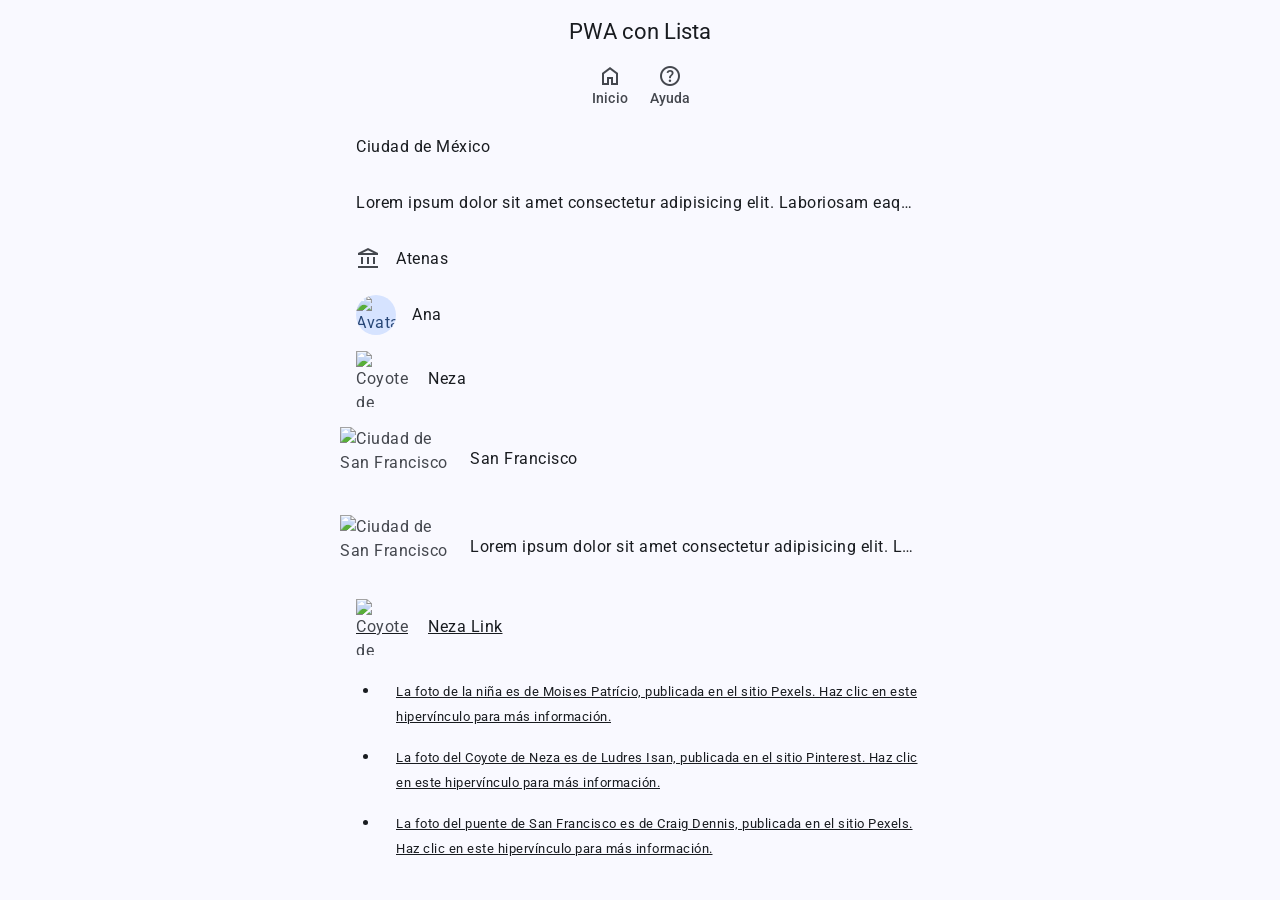
==== public/index.html @ 95510c3b "primer paso" ====
<!DOCTYPE html>
<html lang="es" class="light dark">

<head>

 <meta charset="UTF-8">

 <title>PWA con Lista</title>

 <!-- Resumen para los motores de búsqueda. -->
 <meta name="description" content="Ejemplo de PWA con Material Design">

 <script type="module" src="js/registraServiceWorker.js"></script>
 <script type="module" src="libclienteweb/manejaErrores.js"></script>

 <meta name="viewport" content="width=device-width">

 <!-- Color de la barra de navegación de Chrome en dispositivos móviles. -->
 <meta name="theme-color" content="#fffbfe">

 <!-- Ícono para la página web, que normalmente se pone en la raíz del sitio.
  Puede ser diferente para cada página. -->
 <link rel="icon" sizes="32x32" href="favicon.ico">

 <!-- Configuración de la PWA para Chrome, Edge y Safari.
  Debe ponerse en todas las páginas. -->
 <link rel="manifest" href="site.webmanifest">
 <link rel="stylesheet" href="css/material-symbols-outlined.css">
 <link rel="stylesheet" href="material-tokens/css/baseline.css">
 <link rel="stylesheet" href="css/estilos.css">

 <!-- Permite a los navegadores, que como Safari no soportan el estándar
  completo de custom elementsm, lo cumplan totalmente. Debe ponerse en todas
  las páginas. -->
 <script src="ungap/es.js"></script>

 <script type="module" src="libmde/md-app-bar.js"></script>
 <script type="module" src="js/nav-tab-fixed.js"></script>

 <link rel="stylesheet" href="libmde/md-tab.css">
 <link rel="stylesheet" href="libmde/md-list.css">
 <link rel="stylesheet" href="css/transicion_pestanas.css">

</head>

<body>

 <md-app-bar class="centered" adicional="tab">

  <h1>PWA con Lista</h1>

 </md-app-bar>

 <nav-tab-fixed id="tab"></nav-tab-fixed>

 <section>

  <ul class="md-list">

   <li class="md-one-line">
    <span class="headline">
     Ciudad de México
    </span>
   </li>

   <li class="md-one-line">
    <span class="headline">
     Lorem ipsum dolor sit amet consectetur adipisicing elit.
     Laboriosam eaque unde voluptates tempore ad suscipit libero, saepe neque
     illo amet, eos ea similique quia, maiores tenetur modi nobis expedita
     alias!
    </span>
   </li>

   <li class="md-one-line icon">
    <span class="material-symbols-outlined">account_balance</span>
    <span class="headline">
     Atenas
    </span>
   </li>

   <li class="md-one-line avatar">
    <img alt="Avatar de Ana" src="img/pexels-moises-patrício-10961948.jpg">
    <span class="headline">
     Ana
    </span>
   </li>

   <li class="md-one-line image">
    <img alt="Coyote de Neza" src="img/Escultura_de_coyote.jpeg">
    <span class="headline">
     Neza
    </span>
   </li>

   <li class="md-one-line video">
    <img alt="Ciudad de San Francisco"
     src="img/pexels-craig-dennis-3701822.jpg">
    <span class="headline">
     San Francisco
    </span>
   </li>

   <li class="md-one-line video">
    <img alt="Ciudad de San Francisco"
     src="img/pexels-craig-dennis-3701822.jpg">
    <span class="headline">
     Lorem ipsum dolor sit amet consectetur adipisicing elit.
     Laboriosam eaque unde voluptates tempore ad suscipit libero, saepe neque
     illo amet, eos ea similique quia, maiores tenetur modi nobis expedita
    </span>
   </li>

   <li>
    <a class="md-one-line image" target="_blank" rel="noopener noreferrer"
     href="https://culturacolectiva.com/historia/ciudad-neza-su-historia-en-fotografias/">
     <img alt="Coyote de Neza" src="img/Escultura_de_coyote.jpeg">
     <span class="headline">
      Neza Link
     </span>
    </a>
   </li>

  </ul>

  <footer>
   <ul>
    <li>
     <p>
      <small>
       <a target="_blank" rel="noopener noreferrer"
        href="https://www.pexels.com/es-es/foto/nina-mono-cara-sonriente-10961948/">
        La foto de la niña es de Moises Patrício, publicada en el sitio Pexels.
        Haz clic en este hipervínculo para más información.
       </a>
      </small>
     </p>
    </li>
    <li>
     <p>
      <small>
       <a target="_blank" rel="noopener noreferrer"
        href="https://www.pinterest.com.mx/ludresi/">
        La foto del Coyote de Neza es de Ludres Isan, publicada en el sitio
        Pinterest. Haz clic en este hipervínculo para más información.
       </a>
      </small>
     </p>
    </li>
    <li>
     <p>
      <small>
       <a target="_blank" rel="noopener noreferrer"
        href="https://www.pexels.com/es-es/foto/puente-golden-gate-san-francisco-california-3701822/">
        La foto del puente de San Francisco es de Craig Dennis, publicada en el
        sitio Pexels. Haz clic en este hipervínculo para más información.
       </a>
      </small>
     </p>
    </li>
   </ul>
  </footer>

 </section>

</body>

</html>
---- public/css/material-symbols-outlined.css ----
@font-face {
 font-family: 'Material Symbols Outlined';
 font-style: normal;
 font-display: block;
 src:
  url(../fonts/MaterialSymbolsOutlined[FILL\,GRAD\,opsz\,wght].woff2) format('woff2'),
  url(../fonts/MaterialSymbolsOutlined[FILL\,GRAD\,opsz\,wght].ttf) format('truetype');
}

.material-symbols-outlined {
 font-family: 'Material Symbols Outlined';
 font-weight: normal;
 font-style: normal;
 font-display: block;
 font-size: 1.5rem;
 width: 1.5rem;
 height: 1.5rem;
 display: inline-block;
 line-height: 1;
 text-transform: none;
 letter-spacing: normal;
 word-wrap: normal;
 white-space: nowrap;
 direction: ltr;
}
---- public/material-tokens/css/baseline.css ----
/*
 Copyright 2016 Google Inc. All rights reserved.

 Licensed under the Apache License, Version 2.0 (the "License");
 you may not use this file except in compliance with the License.
 You may obtain a copy of the License at

     http://www.apache.org/licenses/LICENSE-2.0

 Unless required by applicable law or agreed to in writing, software
 distributed under the License is distributed on an "AS IS" BASIS,
 WITHOUT WARRANTIES OR CONDITIONS OF ANY KIND, either express or implied.
 See the License for the specific language governing permissions and
 limitations under the License.
*/

@import url(palette.css);
@import url(typography.css);
@import url(colors.css);
@import url(shape.css);
@import url(motion.css);
@import url(state.css);
@import url(elevation.css);
@import url(theme/light.css) screen and (prefers-color-scheme: light);
@import url(theme/dark.css) screen and (prefers-color-scheme: dark);
---- public/css/estilos.css ----
html {
 /* Indica los temas del sistema operativo que son soportados. */
 color-scheme: light dark;
 --tabWidth: 3.75rem;
 --anchoNav: 22.5rem;
}

body>section,
form>section {
 max-width: 600px;
 margin-left: auto;
 margin-right: auto;
}

/* Fonts utilizados */

/* Definición de Roboto Variable (Normal) */
@font-face {
 font-family: 'Roboto';
 src: url('../fonts/Roboto-VariableFont_wdth,wght.ttf') format('truetype');
 /* Rango del eje de peso (wght) */
 font-weight: 100 900;
 /* Rango del eje de anchura (wdth) */
 font-stretch: 75% 100%;
 font-style: normal;
 /* Mejora el rendimiento de carga de texto */
 font-display: swap;
}

/* Definición de Roboto Variable (Itálica) */
@font-face {
 font-family: 'Roboto';
 src: url('../fonts/Roboto-Italic-VariableFont_wdth,wght.ttf') format('truetype');
 font-weight: 100 900;
 font-stretch: 75% 100%;
 font-style: italic;
 font-display: swap;
}

html {
 --Font: -apple-system, BlinkMacSystemFont, Roboto, sans-serif;
 --colIntIos: white;
 --colIntIosOnBk: #2acc2a;
 --colIntIosOnBkFc: #1bbb1b;
 --colIntIosOffBk: #dbdbdb;
 --colIntIosOffBkFc: #BDBDBD;
 /* Plain typeface */
 --md-ref-typeface-plain: var(--Font);
 /* Brand typeface */
 --md-ref-typeface-brand: var(--Font);
 --md-sys-typescale-label-large-weight-prominent:
  var(--md-ref-typeface-weight-bold);
 --md-box_shadow_level4:
  0 var(--md-sys-elevation-level4) var(--md-sys-elevation-level4) var(--md-sys-color-shadow);
 --md-box_shadow_level3:
  0 var(--md-sys-elevation-level3) var(--md-sys-elevation-level3) var(--md-sys-color-shadow);
 --md-box_shadow_level2:
  0 var(--md-sys-elevation-level2) var(--md-sys-elevation-level2) var(--md-sys-color-shadow);
 --md-box_shadow_level1:
  0 var(--md-sys-elevation-level1) var(--md-sys-elevation-level1) var(--md-sys-color-shadow);
 --md-box_shadow_level0: none;
 --iconSize: 1.5rem;
 --avatarSize: 2.5rem;
 --imageSize: 3.5rem;
 --videoWidth: 7.125rem;
 --videoHeight: 4rem;
 --md-sys-state-focus-indicator-outer-offset: 0.125rem;
 --md-sys-state-focus-indicator-thickness: 0.1875rem;
 /* Pressed state layer opacity */
 --state-pressed-transparency-percentage: 84%;
 /* Focus state layer opacity */
 --state-focus-transparency-percentage: 88%;
 /* Hover state layer opacity */
 --state-hover-transparency-percentage: 92%;
 background-color: var(--md-sys-color-background);
}

/* Quita un borde rojo que coloca Firefox. */
:-moz-ui-invalid {
 box-shadow: none;
}

body {
 margin: 0;
 font-family: var(--md-sys-typescale-body-large-font);
 font-weight: var(--md-sys-typescale-body-large-weight);
 font-size: var(--md-sys-typescale-body-large-size);
 font-style: var(--md-sys-typescale-body-large-font-style);
 letter-spacing: var(--md-sys-typescale-body-large-tracking);
 line-height: var(--md-sys-typescale-body-large-line-height);
 text-transform: var(--md-sys-typescale-body-large-text-transform);
 text-decoration: var(--md-sys-typescale-body-large-text-decoration);
 color: var(--md-sys-color-on-background);
 background-color: var(--md-sys-color-background);
}

p {
 margin: 1rem;
}

a {
 color: var(--md-sys-color-on-background);
}

@media (prefers-color-scheme: light) {
 html {
  --md-riple-color: #00000020;
 }
}

@media (prefers-color-scheme: dark) {
 html {
  --md-riple-color: #ffffff40;
 }
}

@keyframes md-ripple {

 from {
  background-size: 100%;
 }

 to {
  background-size: 15000%;
 }

}
---- public/libmde/md-tab.css ----
.md-tab {
 display: flex;
 background-color: transparent;
 align-items: stretch;
 flex-wrap: nowrap;
 overflow-x: auto;
 position: sticky;
 z-index: 1;
}

.md-tab.fixed {
 justify-content: center;
}

.md-tab.scrollable {
 padding-left: 2rem;
 gap: 1rem;
}

.md-tab.scroll {
 background-color: var(--md-sys-color-surface-container-low);
}

.md-tab a {
 position: relative;
 display: flex;
 flex-direction: column;
 justify-content: start;
 align-items: center;
 color: var(--md-sys-color-on-surface-variant);
 font-family: var(--md-sys-typescale-title-small-font);
 font-weight: var(--md-sys-typescale-title-small-weight);
 font-size: var(--md-sys-typescale-title-small-size);
 font-style: var(--md-sys-typescale-title-small-font-style);
 letter-spacing: var(--md-sys-typescale-title-small-tracking);
 line-height: var(--md-sys-typescale-title-small-line-height);
 text-transform: var(--md-sys-typescale-title-small-text-transform);
 text-decoration: var(--md-sys-typescale-title-small-text-decoration);
 text-align: center;
 box-sizing: border-box;
 border-bottom: 0.1875rem solid var(--md-sys-color-surface);
}

.md-tab.fixed a {
 flex: 0 0 var(--tabWidth);
}

.md-tab.scrollable a {
 flex: 0 0 auto;
}

.md-tab a.active {
 border-bottom-color: var(--md-sys-color-primary);
}

/* state layer */
.md-tab a::after {
 content: "";
 position: absolute;
 z-index: -1;
 top: 0;
 right: 0;
 left: 0;
 bottom: 0;
 background-color: transparent;
}

.md-tab span {
 font-size: var(--iconSize);
 height: var(--iconSize);
 width: var(--iconSize);
 color: var(--md-sys-color-on-surface-variant);
}

.md-tab .active span {
 color: var(--md-sys-color-primary);
 font-variation-settings: 'FILL' 1, 'wght' 700, 'GRAD' 0, 'opsz' 48;
}

.md-tab a:hover {
 color: var(--md-sys-color-on-surface);
}

/* state layer */
.md-tab a:hover::after {
 background-color: var(--md-sys-color-on-surface);
 opacity: var(--md-sys-state-hover-state-layer-opacity);
}

.md-tab a.active:hover {
 color: var(--md-sys-color-primary);
}

/* state layer */
.md-tab a.active:hover::after {
 background-color: var(--md-sys-color-primary);
 opacity: var(--md-sys-state-hover-state-layer-opacity);
}

.md-tab a:hover span {
 color: var(--md-sys-color-on-surface);
}

.md-tab a.active:hover span {
 color: var(--md-sys-color-primary);
}

.md-tab a:focus {
 outline: none;
}

/* state layer */
.md-tab a:focus::after {
 background-color: var(--md-sys-color-on-surface);
 opacity: var(--md-sys-state-focus-state-layer-opacity);
}

/* state layer */
.md-tab a.active:focus::after {
 background-color: var(--md-sys-color-primary);
 opacity: var(--md-sys-state-hover-state-layer-opacity);
}

.md-tab a:active {
 background-position: center;
 background-image:
   radial-gradient(circle, var(--md-riple-color) 1%, transparent 1%);
 background-size: 100%;
 animation-name: md-ripple;
 animation-duration: var(--md-sys-motion-duration-500);
}

/* state layer */
.md-tab a:active::after {
 background-color: var(--md-sys-color-on-surface);
 opacity: var(--md-sys-state-pressed-state-layer-opacity);
}

/* state layer */
.md-tab a.active:active::after {
 background-color: var(--md-sys-color-primary);
 opacity: var(--md-sys-state-pressed-state-layer-opacity);
}
---- public/libmde/md-list.css ----
.md-list {
 margin: 0.5rem 0;
 padding: 0;
 list-style-type: none;
}

.md-list .md-one-line,
.md-list .md-two-line,
.md-list .md-three-line {
 position: relative;
 display: flex;
 box-sizing: border-box;
}

/* container */
.md-list .md-one-line::before,
.md-list .md-two-line::before,
.md-list .md-three-line::before {
 content: "";
 position: absolute;
 z-index: -2;
 top: 0;
 right: 0;
 left: 0;
 bottom: 0;
 background-color: var(--md-sys-color-surface);
}

/* state layer */
.md-list .md-one-line::after,
.md-list .md-two-line::after,
.md-list .md-three-line::after {
 content: "";
 position: absolute;
 z-index: -1;
 top: 0;
 right: 0;
 left: 0;
 bottom: 0;
 background-color: transparent;
}

.md-list .md-one-line {
 align-items: center;
 gap: 1rem;
 min-height: 3.5rem;
 padding: 0.5rem 1.5rem 0.5rem 1rem;
}

.md-list .md-one-line.video,
.md-list .md-two-line.video {
 padding: 0.75rem 1.5rem 0.75rem 0;
}

.md-list .md-two-line,
.md-list .md-three-line {
 flex-flow: column;
}

.md-list .md-two-line {
 justify-content: center;
 min-height: 4.5rem;
 padding: 0.5rem 1.5rem 0.5rem 1rem;
}

.md-list .md-two-line.icon,
.md-list .md-two-line.avatar,
.md-list .md-two-line.image,
.md-list .md-two-line.video,
.md-list .md-three-line.icon,
.md-list .md-three-line.avatar,
.md-list .md-three-line.image,
.md-list .md-three-line.video {
 display: grid;
 column-gap: 1rem;
 row-gap: 0;
 grid-template-areas:
  "img headline"
  "img supporting";
}

.md-list .md-two-line.icon,
.md-list .md-two-line.avatar,
.md-list .md-two-line.image,
.md-list .md-two-line.video {
 align-content: center;
 grid-template-rows: 1fr 1fr;
}

.md-list .md-two-line.icon,
.md-list .md-three-line.icon {
 grid-template-columns: var(--iconSize) 1fr;
}

.md-list .md-two-line.avatar,
.md-list .md-three-line.avatar {
 grid-template-columns: var(--avatarSize) 1fr;
}

.md-list .md-two-line.image,
.md-list .md-three-line.image {
 grid-template-columns: var(--imageSize) 1fr;
}

.md-list .md-two-line.video,
.md-list .md-three-line.video {
 grid-template-columns: var(--videoWidth) 1fr;
}

.md-list .md-three-line {
 align-content: flex-start;
 min-height: 5.5rem;
 padding: 0.75rem 1.5rem 0.75rem 1rem;
}

.md-list .md-three-line.video {
 padding: 0.75rem 1.5rem 0.75rem 0;
}

.md-list .md-three-line.icon,
.md-list .md-three-line.avatar,
.md-list .md-three-line.image,
.md-list .md-three-line.video {
 align-content: start;
 grid-template-rows: var(--md-sys-typescale-label-large-line-height) 1fr;
}

/* state layer */
.md-list .md-one-line:hover::after,
.md-list .md-two-line:hover::after,
.md-list .md-three-line:hover::after {
 background-color: var(--md-sys-color-on-surface);
 opacity: var(--md-sys-state-hover-state-layer-opacity);
}

/* state layer */
.md-list a.md-one-line:focus::after,
.md-list a.md-two-line:focus::after,
.md-list a.md-three-line:focus::after,
.md-list a.md-one-line:focus-visible::after,
.md-list a.md-two-line:focus-visible::after,
.md-list a.md-three-line:focus-visible::after {
 background-color: var(--md-sys-color-on-surface);
 opacity: var(--md-sys-state-focus-state-layer-opacity);
}

.md-list a:focus,
.md-list a:focus-visible {
 outline: none;
}

.md-list a:active {
 background-position: center;
 background-image:
  radial-gradient(circle, var(--md-riple-color) 1%, transparent 1%);
 background-size: 100%;
 animation-name: md-ripple;
 animation-duration: var(--md-sys-motion-duration-500);
 box-shadow: var(--md-box_shadow_level0) !important;
}

/* state layer */
.md-list a.md-one-line:active::after,
.md-list a.md-two-line:active::after,
.md-list a.md-three-line:active::after {
 background-color: var(--md-sys-color-on-surface);
 opacity: var(--md-sys-state-pressed-state-layer-opacity);
}

.md-list a.md-two-line,
.md-list a.md-three-line {
 text-decoration: none;
}

.md-list a.md-two-line .headline,
.md-list a.md-three-line .headline {
 text-decoration: underline;
}

.md-list .headline {
 grid-area: headline;
 display: block;
 box-sizing: border-box;
 color: var(--md-sys-color-on-surface);
 font-family: var(--md-sys-typescale-body-large-font);
 font-weight: var(--md-sys-typescale-body-large-weight);
 font-size: var(--md-sys-typescale-body-large-size);
 font-style: var(--md-sys-typescale-body-large-font-style);
 letter-spacing: var(--md-sys-typescale-body-large-tracking);
 line-height: var(--md-sys-typescale-body-large-line-height);
 text-transform: var(--md-sys-typescale-body-large-text-transform);
 text-decoration: var(--md-sys-typescale-body-large-text-decoration);
 max-height: var(--md-sys-typescale-body-large-line-height);
 white-space: nowrap;
 text-overflow: ellipsis;
 overflow: hidden;
}

.md-list .md-two-line.icon .headline,
.md-list .md-two-line.avatar .headline,
.md-list .md-two-line.image .headline,
.md-list .md-two-line.video .headline,
.md-list .md-three-line.icon .headline,
.md-list .md-three-line.avatar .headline,
.md-list .md-three-line.image .headline,
.md-list .md-three-line.video .headline {
 align-self: end;
}

.md-list .supporting {
 grid-area: supporting;
 display: -webkit-box;
 -webkit-box-orient: vertical;
 overflow: hidden;
 box-sizing: border-box;
 align-self: start;
 font-family: var(--md-sys-typescale-body-medium-font);
 font-weight: var(--md-sys-typescale-body-medium-weight);
 font-size: var(--md-sys-typescale-body-medium-size);
 font-style: var(--md-sys-typescale-body-medium-font-style);
 letter-spacing: var(--md-sys-typescale-body-medium-tracking);
 line-height: var(--md-sys-typescale-body-medium-line-height);
 text-transform: var(--md-sys-typescale-body-medium-text-transform);
 text-decoration: var(--md-sys-typescale-body-medium-text-decoration);
}

.md-list .md-two-line .supporting {
 max-height: var(--md-sys-typescale-body-medium-line-height);
 line-clamp: 1;
 -webkit-line-clamp: 1;
}

.md-list .md-three-line .supporting {
 max-height: calc(2 * var(--md-sys-typescale-body-medium-line-height));
 line-clamp: 2;
 -webkit-line-clamp: 2;
}

.md-list .avatar img,
.md-list .avatar label,
.md-list .avatar .material-symbols-outlined:first-child {
 flex-shrink: 0;
 background-color: var(--md-sys-color-primary-container);
 color: var(--md-sys-color-on-primary-container);
 border-radius: 50%;
 width: var(--avatarSize);
 height: var(--avatarSize);
}

.md-list .avatar label {
 display: inline-block;
 font-family: var(--md-sys-typescale-title-medium-font);
 font-weight: var(--md-sys-typescale-title-medium-weight);
 font-size: var(--md-sys-typescale-title-medium-size);
 font-style: var(--md-sys-typescale-title-medium-font-style);
 letter-spacing: var(--md-sys-typescale-title-medium-tracking);
 line-height: var(--md-sys-typescale-title-medium-line-height);
 text-transform: var(--md-sys-typescale-title-medium-text-transform);
 text-decoration: var(--md-sys-typescale-title-medium-text-decoration);
 overflow: hidden;
}

.md-list .avatar .material-symbols-outlined:first-child {
 font-size: var(--avatarSize);
}

.md-list .avatar.md-two-line img,
.md-list .avatar.md-two-line label,
.md-list .avatar.md-two-line .material-symbols-outlined:first-child {
 grid-area: img;
 align-self: center;
}

.md-list .avatar.md-three-line img,
.md-list .avatar.md-three-line label,
.md-list .avatar.md-three-line .material-symbols-outlined:first-child {
 grid-area: img;
 align-self: start;
}

.md-list .icon img,
.md-list .icon .material-symbols-outlined:first-child {
 flex-shrink: 0;
 color: var(--md-sys-color-on-surface-variant);
 width: var(--iconSize);
 height: var(--iconSize);
}

.md-list .icon .material-symbols-outlined:first-child {
 font-size: var(--iconSize);
}

.md-list .icon.md-two-line img,
.md-list .icon.md-two-line .material-symbols-outlined:first-child {
 grid-area: img;
 align-self: center;
}

.md-list .icon.md-three-line img,
.md-list .icon.md-three-line .material-symbols-outlined:first-child {
 grid-area: img;
 align-self: start;
}

.md-list .video img {
 flex-shrink: 0;
 color: var(--md-sys-color-on-surface-variant);
 width: var(--videoWidth);
 height: var(--videoHeight);
}

.md-list .video.md-two-line img {
 grid-area: img;
 align-self: center;
}

.md-list .video.md-three-line img {
 grid-area: img;
 align-self: start;
}

.md-list .image img,
.md-list .image .material-symbols-outlined:first-child {
 flex-shrink: 0;
 color: var(--md-sys-color-on-surface-variant);
 width: var(--imageSize);
 height: var(--imageSize);
}

.md-list .image .material-symbols-outlined:first-child {
 font-size: var(--imageSize);
}

.md-list .image.md-two-line img,
.md-list .image.md-two-line .material-symbols-outlined:first-child {
 grid-area: img;
 align-self: center;
}

.md-list .image.md-three-line img,
.md-list .image.md-three-line .material-symbols-outlined:first-child {
 grid-area: img;
 align-self: start;
}
---- public/css/transicion_pestanas.css ----
@view-transition {
 navigation: auto;
}

md-app-bar {
 view-transition-name: encabezado;
 background-color: var(--md-sys-color-surface);
 contain: layout;
}

section {
 view-transition-name: contenido;
 background-color: var(--md-sys-color-background);
 contain: layout;
}

@keyframes salePorLaIzquierda {
 from {
  transform: translateX(0);
  opacity: 1;
 }

 to {
  transform: translateX(-100%);
  opacity: 1;
 }
}

@keyframes entraPorLaDerecha {
 from {
  transform: translateX(100%);
  opacity: 1;
 }

 to {
  transform: translateX(0);
  opacity: 1;
 }
}

::view-transition-old(root),
::view-transition-new(root) {
 animation: none;
 mix-blend-mode: normal;
 opacity: 1 !important;
}

::view-transition-group(encabezado) {
 background-color: var(--md-sys-color-surface) !important;
}

::view-transition-group(contenido) {
 background-color: var(--md-sys-color-background) !important;
}

::view-transition-group(encabezado),
::view-transition-group(contenido) {
 animation-duration: var(--md-sys-motion-duration-1000);
 mix-blend-mode: normal !important;
 opacity: 1 !important;
 animation-fill-mode: both;
 overflow: hidden;
}

html::view-transition-old(encabezado) {
 animation-name: salePorLaIzquierda;
}

html::view-transition-new(encabezado) {
 animation-name: entraPorLaDerecha;
}

html::view-transition-old(contenido) {
 animation-name: salePorLaIzquierda;
}

html::view-transition-new(contenido) {
 animation-name: entraPorLaDerecha;
}
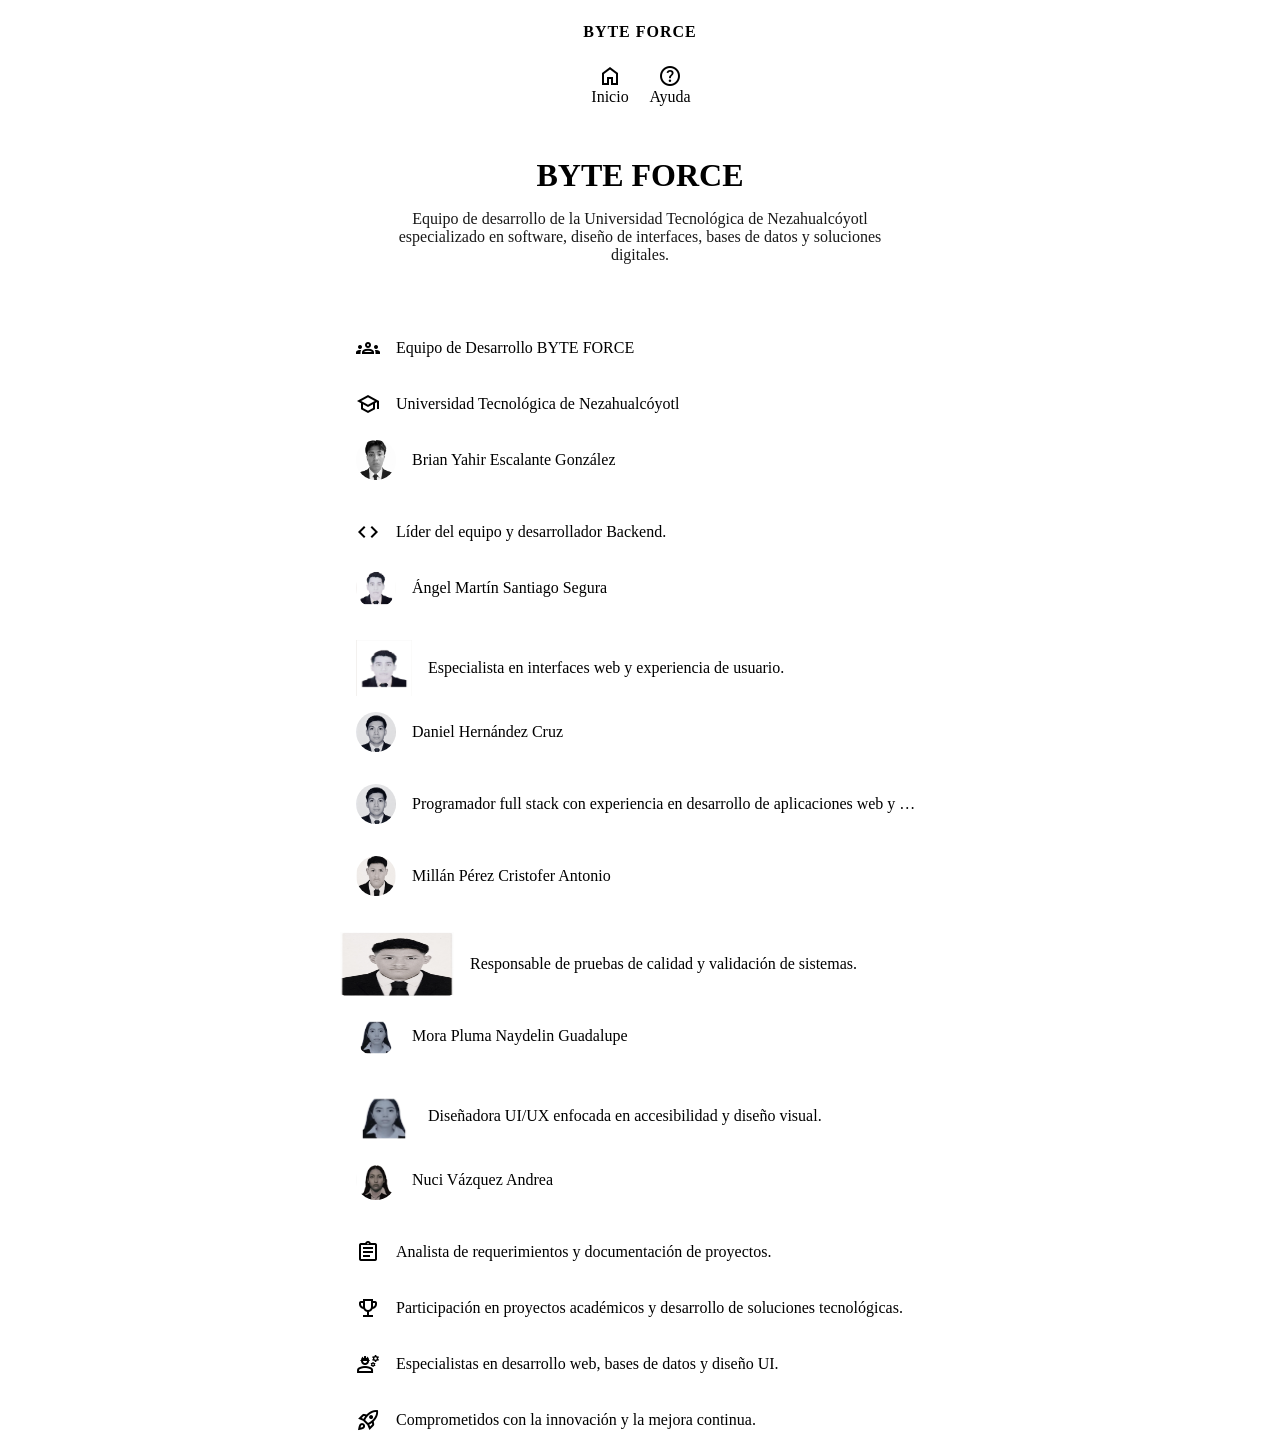
==== commit 4a159119: "pwa mas o menos" ====
--- a/public/index.html
+++ b/public/index.html
@@ -3,165 +3,224 @@
 
 <head>
 
- <meta charset="UTF-8">
-
- <title>PWA con Lista</title>
-
- <!-- Resumen para los motores de búsqueda. -->
- <meta name="description" content="Ejemplo de PWA con Material Design">
-
- <script type="module" src="js/registraServiceWorker.js"></script>
- <script type="module" src="libclienteweb/manejaErrores.js"></script>
-
- <meta name="viewport" content="width=device-width">
-
- <!-- Color de la barra de navegación de Chrome en dispositivos móviles. -->
- <meta name="theme-color" content="#fffbfe">
-
- <!-- Ícono para la página web, que normalmente se pone en la raíz del sitio.
-  Puede ser diferente para cada página. -->
- <link rel="icon" sizes="32x32" href="favicon.ico">
-
- <!-- Configuración de la PWA para Chrome, Edge y Safari.
-  Debe ponerse en todas las páginas. -->
- <link rel="manifest" href="site.webmanifest">
- <link rel="stylesheet" href="css/material-symbols-outlined.css">
- <link rel="stylesheet" href="material-tokens/css/baseline.css">
- <link rel="stylesheet" href="css/estilos.css">
-
- <!-- Permite a los navegadores, que como Safari no soportan el estándar
-  completo de custom elementsm, lo cumplan totalmente. Debe ponerse en todas
-  las páginas. -->
- <script src="ungap/es.js"></script>
-
- <script type="module" src="libmde/md-app-bar.js"></script>
- <script type="module" src="js/nav-tab-fixed.js"></script>
-
- <link rel="stylesheet" href="libmde/md-tab.css">
- <link rel="stylesheet" href="libmde/md-list.css">
- <link rel="stylesheet" href="css/transicion_pestanas.css">
+    <meta charset="UTF-8">
+
+    <title>BYTE FORCE</title>
+
+    <meta name="description"
+        content="Byte Force - Equipo de desarrollo de la Universidad Tecnológica de Nezahualcóyotl">
+
+    <script type="module" src="js/registraServiceWorker.js"></script>
+    <script type="module" src="libclienteweb/manejaErrores.js"></script>
+
+    <meta name="viewport" content="width=device-width">
+
+    <meta name="theme-color" content="#fffbfe">
+
+    <link rel="icon" sizes="32x32" href="favicon.ico">
+
+    <link rel="manifest" href="site.webmanifest">
+
+    <link rel="stylesheet" href="css/material-symbols-outlined.css">
+    <link rel="stylesheet" href="material-tokens/css/baseline.css">
+    <link rel="stylesheet" href="css/estilos.css">
+
+    <script src="ungap/es.js"></script>
+
+    <script type="module" src="libmde/md-app-bar.js"></script>
+    <script type="module" src="js/nav-tab-fixed.js"></script>
+
+    <link rel="stylesheet" href="libmde/md-tab.css">
+    <link rel="stylesheet" href="libmde/md-list.css">
+    <link rel="stylesheet" href="css/transicion_pestanas.css">
 
 </head>
 
 <body>
 
- <md-app-bar class="centered" adicional="tab">
-
-  <h1>PWA con Lista</h1>
-
- </md-app-bar>
-
- <nav-tab-fixed id="tab"></nav-tab-fixed>
-
- <section>
-
-  <ul class="md-list">
-
-   <li class="md-one-line">
-    <span class="headline">
-     Ciudad de México
-    </span>
-   </li>
-
-   <li class="md-one-line">
-    <span class="headline">
-     Lorem ipsum dolor sit amet consectetur adipisicing elit.
-     Laboriosam eaque unde voluptates tempore ad suscipit libero, saepe neque
-     illo amet, eos ea similique quia, maiores tenetur modi nobis expedita
-     alias!
-    </span>
-   </li>
-
-   <li class="md-one-line icon">
-    <span class="material-symbols-outlined">account_balance</span>
-    <span class="headline">
-     Atenas
-    </span>
-   </li>
-
-   <li class="md-one-line avatar">
-    <img alt="Avatar de Ana" src="img/pexels-moises-patrício-10961948.jpg">
-    <span class="headline">
-     Ana
-    </span>
-   </li>
-
-   <li class="md-one-line image">
-    <img alt="Coyote de Neza" src="img/Escultura_de_coyote.jpeg">
-    <span class="headline">
-     Neza
-    </span>
-   </li>
-
-   <li class="md-one-line video">
-    <img alt="Ciudad de San Francisco"
-     src="img/pexels-craig-dennis-3701822.jpg">
-    <span class="headline">
-     San Francisco
-    </span>
-   </li>
-
-   <li class="md-one-line video">
-    <img alt="Ciudad de San Francisco"
-     src="img/pexels-craig-dennis-3701822.jpg">
-    <span class="headline">
-     Lorem ipsum dolor sit amet consectetur adipisicing elit.
-     Laboriosam eaque unde voluptates tempore ad suscipit libero, saepe neque
-     illo amet, eos ea similique quia, maiores tenetur modi nobis expedita
-    </span>
-   </li>
-
-   <li>
-    <a class="md-one-line image" target="_blank" rel="noopener noreferrer"
-     href="https://culturacolectiva.com/historia/ciudad-neza-su-historia-en-fotografias/">
-     <img alt="Coyote de Neza" src="img/Escultura_de_coyote.jpeg">
-     <span class="headline">
-      Neza Link
-     </span>
-    </a>
-   </li>
-
-  </ul>
-
-  <footer>
-   <ul>
-    <li>
-     <p>
-      <small>
-       <a target="_blank" rel="noopener noreferrer"
-        href="https://www.pexels.com/es-es/foto/nina-mono-cara-sonriente-10961948/">
-        La foto de la niña es de Moises Patrício, publicada en el sitio Pexels.
-        Haz clic en este hipervínculo para más información.
-       </a>
-      </small>
-     </p>
-    </li>
-    <li>
-     <p>
-      <small>
-       <a target="_blank" rel="noopener noreferrer"
-        href="https://www.pinterest.com.mx/ludresi/">
-        La foto del Coyote de Neza es de Ludres Isan, publicada en el sitio
-        Pinterest. Haz clic en este hipervínculo para más información.
-       </a>
-      </small>
-     </p>
-    </li>
-    <li>
-     <p>
-      <small>
-       <a target="_blank" rel="noopener noreferrer"
-        href="https://www.pexels.com/es-es/foto/puente-golden-gate-san-francisco-california-3701822/">
-        La foto del puente de San Francisco es de Craig Dennis, publicada en el
-        sitio Pexels. Haz clic en este hipervínculo para más información.
-       </a>
-      </small>
-     </p>
-    </li>
-   </ul>
-  </footer>
-
- </section>
+    <md-app-bar class="centered" adicional="tab">
+        <h1>BYTE FORCE</h1>
+    </md-app-bar>
+
+    <nav-tab-fixed id="tab"></nav-tab-fixed>
+
+    <section>
+
+        <div class="equipo-descripcion">
+            <h2>BYTE FORCE</h2>
+            <p>
+                Equipo de desarrollo de la Universidad Tecnológica de
+                Nezahualcóyotl especializado en software, diseño de interfaces,
+                bases de datos y soluciones digitales.
+            </p>
+        </div>
+
+        <ul class="md-list">
+
+            <!-- INFORMACIÓN GENERAL -->
+
+            <li class="md-one-line icon">
+                <span class="material-symbols-outlined">
+                    groups
+                </span>
+                <span class="headline">
+                    Equipo de Desarrollo BYTE FORCE
+                </span>
+            </li>
+
+            <li class="md-one-line icon">
+                <span class="material-symbols-outlined">
+                    school
+                </span>
+                <span class="headline">
+                    Universidad Tecnológica de Nezahualcóyotl
+                </span>
+            </li>
+
+            <!-- BRIAN -->
+
+            <li class="md-one-line avatar">
+                <img alt="Brian Yahir Escalante González"
+                    src="img/Brian.jpeg">
+                <span class="headline">
+                    Brian Yahir Escalante González
+                </span>
+            </li>
+
+            <li class="md-one-line icon">
+                <span class="material-symbols-outlined">
+                    code
+                </span>
+                <span class="headline">
+                    Líder del equipo y desarrollador Backend.
+                </span>
+            </li>
+
+            <!-- ANGEL -->
+
+            <li class="md-one-line avatar">
+                <img alt="Ángel Martín Santiago Segura"
+                    src="img/angel.png">
+                <span class="headline">
+                    Ángel Martín Santiago Segura
+                </span>
+            </li>
+
+            <li class="md-one-line image">
+                <img alt="Ángel Martín Santiago Segura"
+                    src="img/angel.png">
+                <span class="headline">
+                    Especialista en interfaces web y experiencia de usuario.
+                </span>
+            </li>
+
+            <!-- DANIEL -->
+
+            <li class="md-one-line avatar">
+                <img alt="Daniel Hernández Cruz"
+                    src="img/Daniel.jpeg">
+                <span class="headline">
+                    Daniel Hernández Cruz
+                </span>
+            </li>
+
+
+            <li class="md-one-line avatar">
+                <img alt="Daniel Hernández Cruz"
+                    src="img/Daniel.jpeg">
+                <span class="headline">
+                    Programador full stack con experiencia en desarrollo de aplicaciones web y bases de datos.
+                </span>
+            </li>
+
+            <!-- CRISTOFER -->
+
+            <li class="md-one-line avatar">
+                <img alt="Millán Pérez Cristofer Antonio"
+                    src="img/Cristofer.jpeg">
+                <span class="headline">
+                    Millán Pérez Cristofer Antonio
+                </span>
+            </li>
+
+            <li class="md-one-line video">
+                <img alt="Cristofer"
+                    src="img/Cristofer.jpeg">
+                <span class="headline">
+                    Responsable de pruebas de calidad y validación de sistemas.
+                </span>
+            </li>
+
+            <!-- PLUMA -->
+
+            <li class="md-one-line avatar">
+                <img alt="Mora Pluma Naydelin Guadalupe"
+                    src="img/Pluma.png">
+                <span class="headline">
+                    Mora Pluma Naydelin Guadalupe
+                </span>
+            </li>
+
+            <li class="md-one-line image">
+                <img alt="Pluma"
+                    src="img/Pluma.png">
+                <span class="headline">
+                    Diseñadora UI/UX enfocada en accesibilidad y diseño visual.
+                </span>
+            </li>
+
+            <!-- NUCI -->
+
+            <li class="md-one-line avatar">
+                <img alt="Nuci Vázquez Andrea"
+                    src="img/nuci.png">
+                <span class="headline">
+                    Nuci Vázquez Andrea
+                </span>
+            </li>
+
+            <li class="md-one-line icon">
+                <span class="material-symbols-outlined">
+                    assignment
+                </span>
+                <span class="headline">
+                    Analista de requerimientos y documentación de proyectos.
+                </span>
+            </li>
+
+            <!-- LOGROS -->
+
+            <li class="md-one-line icon">
+                <span class="material-symbols-outlined">
+                    emoji_events
+                </span>
+                <span class="headline">
+                    Participación en proyectos académicos y desarrollo de
+                    soluciones tecnológicas.
+                </span>
+            </li>
+
+            <li class="md-one-line icon">
+                <span class="material-symbols-outlined">
+                    engineering
+                </span>
+                <span class="headline">
+                    Especialistas en desarrollo web, bases de datos y diseño UI.
+                </span>
+            </li>
+
+            <li class="md-one-line icon">
+                <span class="material-symbols-outlined">
+                    rocket_launch
+                </span>
+                <span class="headline">
+                    Comprometidos con la innovación y la mejora continua.
+                </span>
+            </li>
+
+        </ul>
+
+    </section>
 
 </body>
 
--- a/public/css/estilos.css
+++ b/public/css/estilos.css
@@ -124,4 +124,64 @@
   background-size: 15000%;
  }
 
-}+ 
+}
+
+
+
+.equipo-descripcion {
+ text-align: center;
+ padding: 1.5rem;
+ margin-bottom: 1rem;
+}
+
+.equipo-descripcion h2 {
+ color: var(--md-sys-color-primary);
+ font-size: 2rem;
+ font-weight: 700;
+ margin-bottom: .5rem;
+}
+
+.equipo-descripcion p {
+ color: var(--md-sys-color-on-background);
+ opacity: .9;
+}
+
+.md-list {
+ padding: 1rem;
+}
+
+.md-one-line.avatar {
+ background: var(--md-sys-color-surface-container);
+ border: 1px solid var(--md-sys-color-outline-variant);
+ border-radius: 20px;
+ margin-bottom: 16px;
+ padding: 16px;
+ box-shadow: var(--md-box_shadow_level1);
+ transition: all .25s ease;
+}
+
+.md-one-line.avatar:hover {
+ background: var(--md-sys-color-surface-container-high);
+ box-shadow: var(--md-box_shadow_level3);
+ transform: translateY(-2px);
+}
+
+.md-one-line.avatar img {
+ width: 72px;
+ height: 72px;
+ border-radius: 50%;
+ object-fit: cover;
+ border: 4px solid var(--md-sys-color-primary);
+}
+
+.headline {
+ color: var(--md-sys-color-on-surface);
+ font-weight: 600;
+}
+
+md-app-bar h1 {
+ color: var(--md-sys-color-on-surface);
+ font-weight: 700;
+ letter-spacing: 1px;
+}
